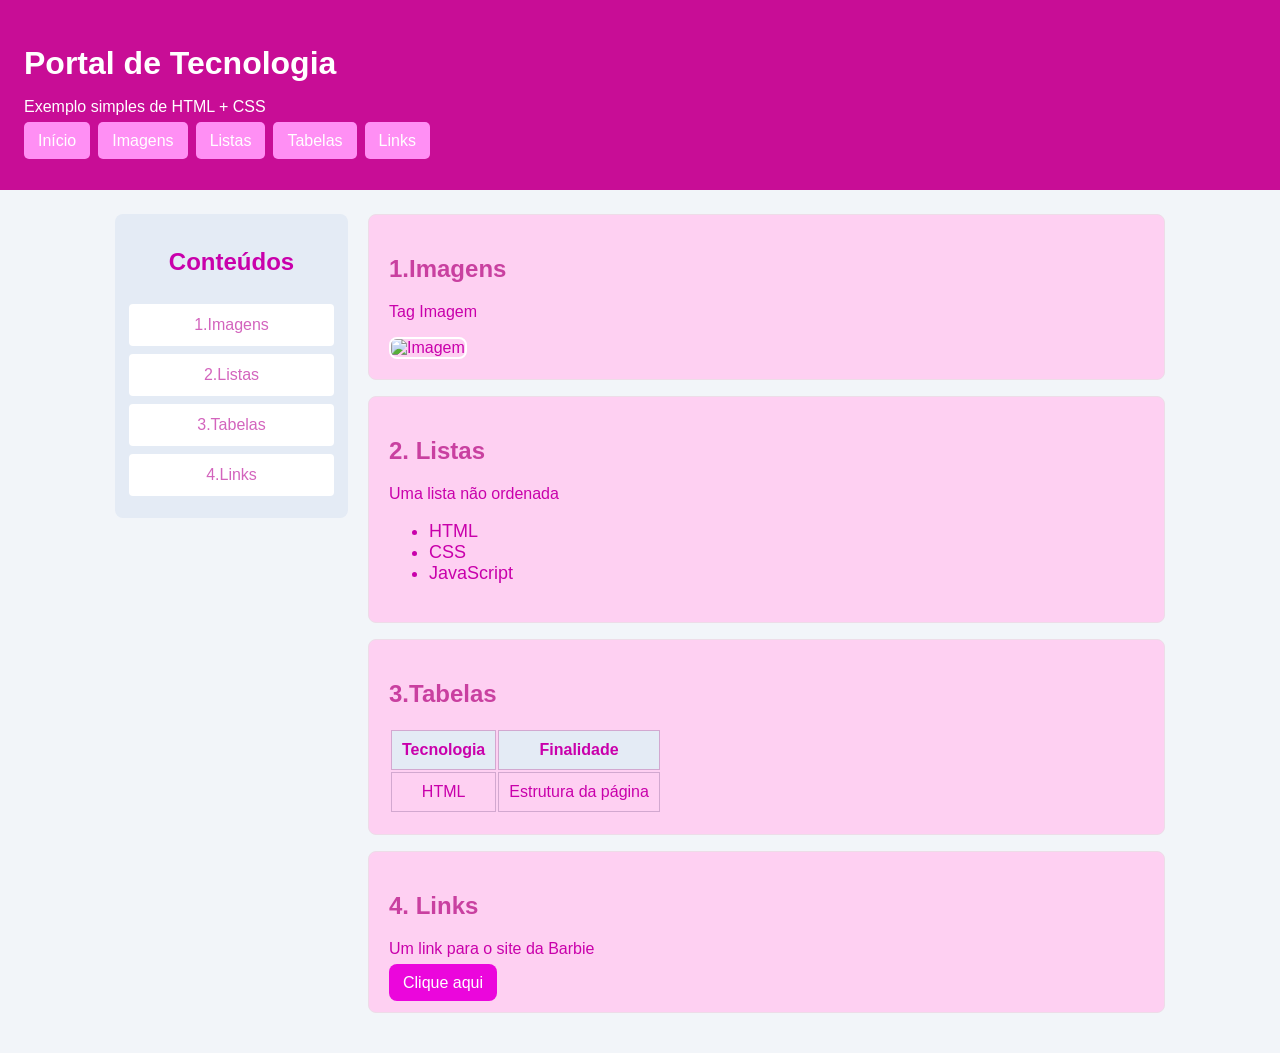
==== index.html @ db5d5752 "first commit" ====
<!DOCTYPE html>
<html lang="pt-br">
<head>
    <meta charset="UTF-8">
    <meta name="viewport" content="width=device-width, initial-scale=1.0">
    <title>Aula Estilização - Menus</title>
    <link rel="stylesheet" href="style.css">
    <link rel="stylesheet" href="https://cdnjs.cloudflare.com/ajax/libs/font-awesome/7.3.1/css/all.min.css">
</head>
<body>
    <!-- Menu Superior -->
     <header class="topo" id="inicio">
        <h1>Portal de Tecnologia</h1>
        <p>Exemplo simples de HTML + CSS</p>

        <nav class="menu-horizontal">
            <ul>
                <li><a href="">Início</a></li>
                <li><a href="">Imagens</a></li>
                <li><a href="">Listas</a></li>
                <li><a href="">Tabelas</a></li>
                <li><a href="">Links</a></li>
            </ul>
        </nav>
     </header>

     <div class="pagina">
        <aside class="menu-lateral">
            <h2>Conteúdos</h2>
            <nav>
                <ul>
                    <li><a href="#imagens"><i class="fa-solid fa-image"></i>1.Imagens</a></li>
                    <li><a href="#listas">2.Listas</a></li>
                    <li><a href="#tabelas">3.Tabelas</a></li>
                    <li><a href="#links">4.Links</a></li>
                </ul>
            </nav>
        </aside>

        <main class="conteudo">
            <section id="Imagens" class="section">
                <h2>1.Imagens</h2>
                <p>Tag Imagem</p>
                <img class="imagem" src="https://blogger.googleusercontent.com/img/b/R29vZ2xl/AVvXsEiTUw97DWHGwjgt1Jv_pHrdanc-2_o7A-YzopFyrrg5B6rrCz82m5_0d2d6Bsl7_0nnn9Po_ZqisVN7xBQh8vKwvFCGtfN_jJnR7ZFUOMdQLwv95EnMbwtjyCDant1S3f3yOCelVUHK6H4/s1600/lily+e+sparkles.jpg" alt="Imagem">
            </section>
            <section id="listas" class="section">
                <h2>2. Listas</h2>
                <p>Uma lista não ordenada</p>
                <ul class="lista-conteudo">
                    <li>HTML</li>
                    <li>CSS</li>
                    <li>JavaScript</li>
                </ul>
            </section>
            <section id="tabelas" class="section">
                <h2>3.Tabelas</h2>
                <table>
                    <thead>
                        <tr>
                            <th>Tecnologia</th>
                            <th>Finalidade</th>
                        </tr>
                    </thead>
                    <tbody>
                        <tr>
                            <td>HTML</td>
                            <td>Estrutura da página</td>
                        </tr>
                    </tbody>
                </table>
            </section>
            <section class="section" id="links">
                <h2>4. Links</h2>
                <p>Um link para o site da Barbie</p>
                <a class="link" href="https://shop.mattel.com/pt-br/pages/barbie">Clique aqui</a>
            </section>
        </main>
     </div>
</body>
</html>
---- style.css ----
html{
    scroll-behavior: smooth;
} 

body{
    margin: 0;
    font-family: Arial, Helvetica, sans-serif;
    color: #c900ab;
    background-color: #f2f5f9;
}

/* Cabeçalho */
.topo{
    background-color: #c80d96;
    color:white;
    padding: 24px;
}

.topo h1{
    margin-bottom: 8px;
}

.menu-horizontal ul{
    display: flex;
    gap: 8px;
    padding: 0;
    list-style: none;
}

.menu-horizontal a{
    background-color: #ff8ff4;
    color: white;
    text-decoration: none;
    padding: 10px 14px;
    border-radius: 5px;
}

.menu-horizontal a:hover{
    background-color: #a8097b;
    cursor: pointer;
    padding: 15px 15px;
}

.pagina{
    display: flex;
    align-items: flex-start;
    gap: 20px;
    max-width: 1050px;
    margin: 24px auto;
}

.menu-lateral{
    width: 205px;
    background-color: #e4ebf5;
    padding: 14px;
    border-radius: 8px;
}

.menu-lateral h2{
    text-align: center;
    padding-bottom: 8px;
}

.menu-lateral ul{
    list-style: none;
    margin: 0;
    padding: 0;
}

.menu-lateral a{
    padding: 12px 10px;
    color: #d364bd;
    text-decoration: none;
    background-color: white;
    border-radius: 4px;
    display: block;
    margin-bottom: 8px;
    text-align: center;
}

.menu-lateral a:hover{
    background-color: #f0cbec;
    box-shadow: 5px 5px 5px #691744;
}

.conteudo{
    flex: 1;
}

.section{
    padding: 20px;
    margin-bottom: 16px;
    background-color: rgb(254, 208, 242);
    border: 1px solid #eedce8;
    border-radius: 8px;
}

.section h2{
    color: #c940a0;
}

.imagem{
    width: 400px;
    border: 2px solid #ffffff;
    border-radius: 8px;
}

.lista-conteudo{
    font-size: 18px;
}

table{
    width: 100;
}

th, td{
    border: 1px solid #d2a8d0;
    padding: 10px;
    text-align: center;
}

th{
    background-color: #e4ebf5;
}

.link{
    background-color: #eb06dc;
    color: white;
    padding: 10px 14px;
    text-decoration: none;
    border-radius: 8px;
    margin-top: 10px;
}

.link:hover{
    background-color: #aa0280;
}
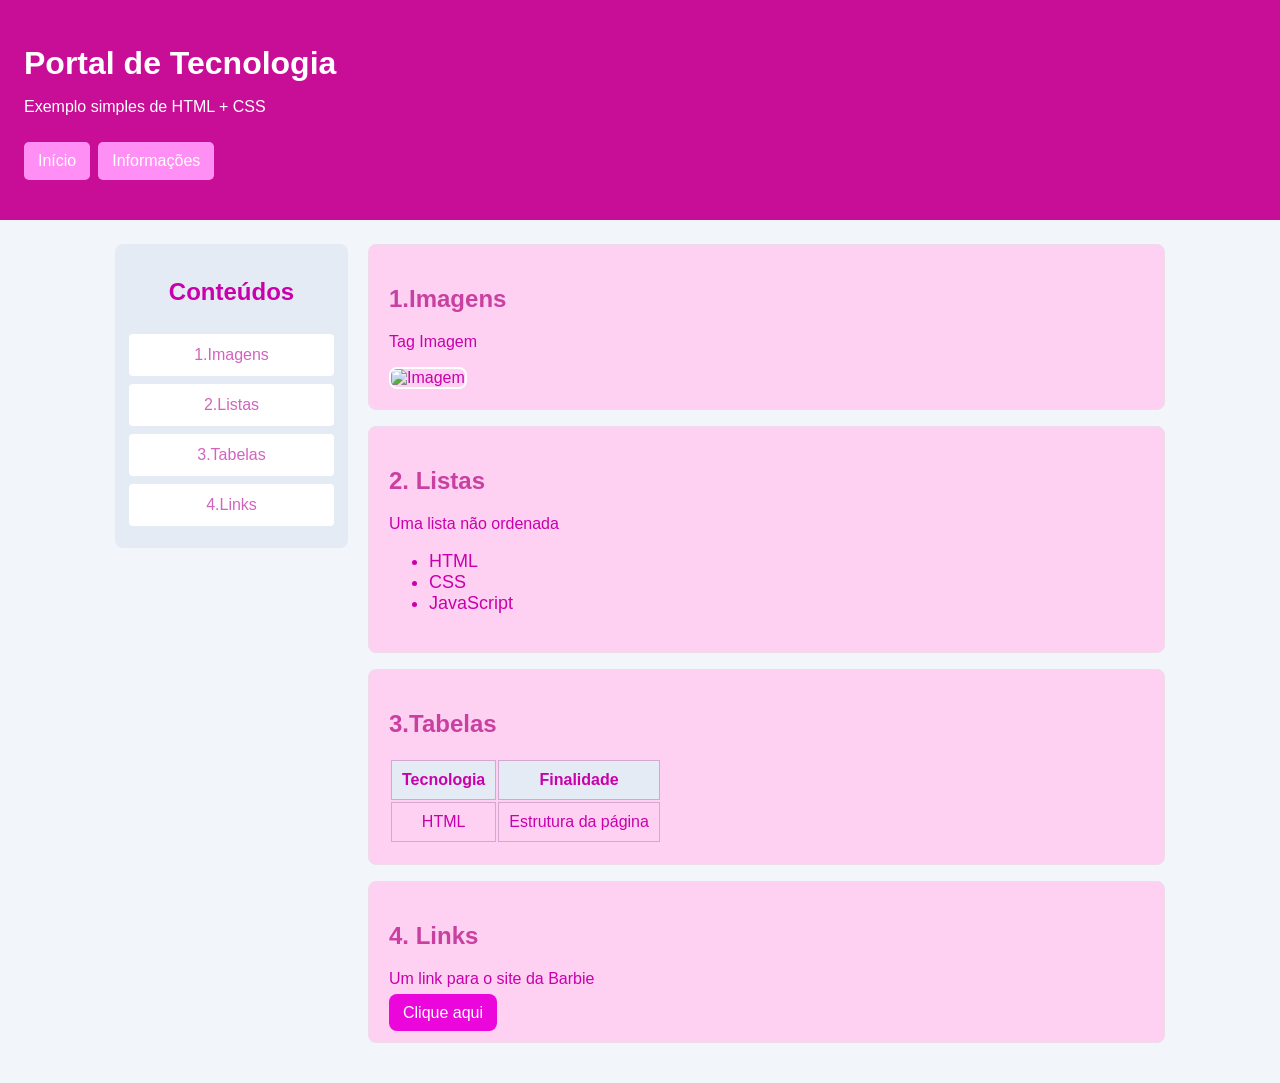
==== commit 279d8240: "exemplo1" ====
--- a/index.html
+++ b/index.html
@@ -15,11 +15,16 @@
 
         <nav class="menu-horizontal">
             <ul>
-                <li><a href="">Início</a></li>
-                <li><a href="">Imagens</a></li>
-                <li><a href="">Listas</a></li>
-                <li><a href="">Tabelas</a></li>
-                <li><a href="">Links</a></li>
+                <li><a href="index.html">Início</a></li>
+
+                <li>
+                    <a href="index.html">Informações</a>
+
+                    <ul class="submenu">
+                        <li><a href="imagens.html">Imagens</a></li>
+                        <li><a href="listas.html">Listas</a></li>
+                    </ul>
+                </li>
             </ul>
         </nav>
      </header>
@@ -30,9 +35,9 @@
             <nav>
                 <ul>
                     <li><a href="#imagens"><i class="fa-solid fa-image"></i>1.Imagens</a></li>
-                    <li><a href="#listas">2.Listas</a></li>
-                    <li><a href="#tabelas">3.Tabelas</a></li>
-                    <li><a href="#links">4.Links</a></li>
+                    <li><a href="#listas"><i class="fa-solid fa-file"></i>2.Listas</a></li>
+                    <li><a href="#tabelas"><i class="fa-solid fa-table"></i>3.Tabelas</a></li>
+                    <li><a href="#links"><i class="fa-solid fa-link"></i>4.Links</a></li>
                 </ul>
             </nav>
         </aside>
--- a/style.css
+++ b/style.css
@@ -134,4 +134,17 @@
 
 .link:hover{
     background-color: #aa0280;
+}
+
+.menu-horizontal .submenu{
+    display: none; /* Esconde */
+}
+
+.menu-horizontal li:hover .submenu{
+    display: block;
+}
+
+.menu-horizontal a{
+    display: block;
+    margin-top: 10px;
 }
